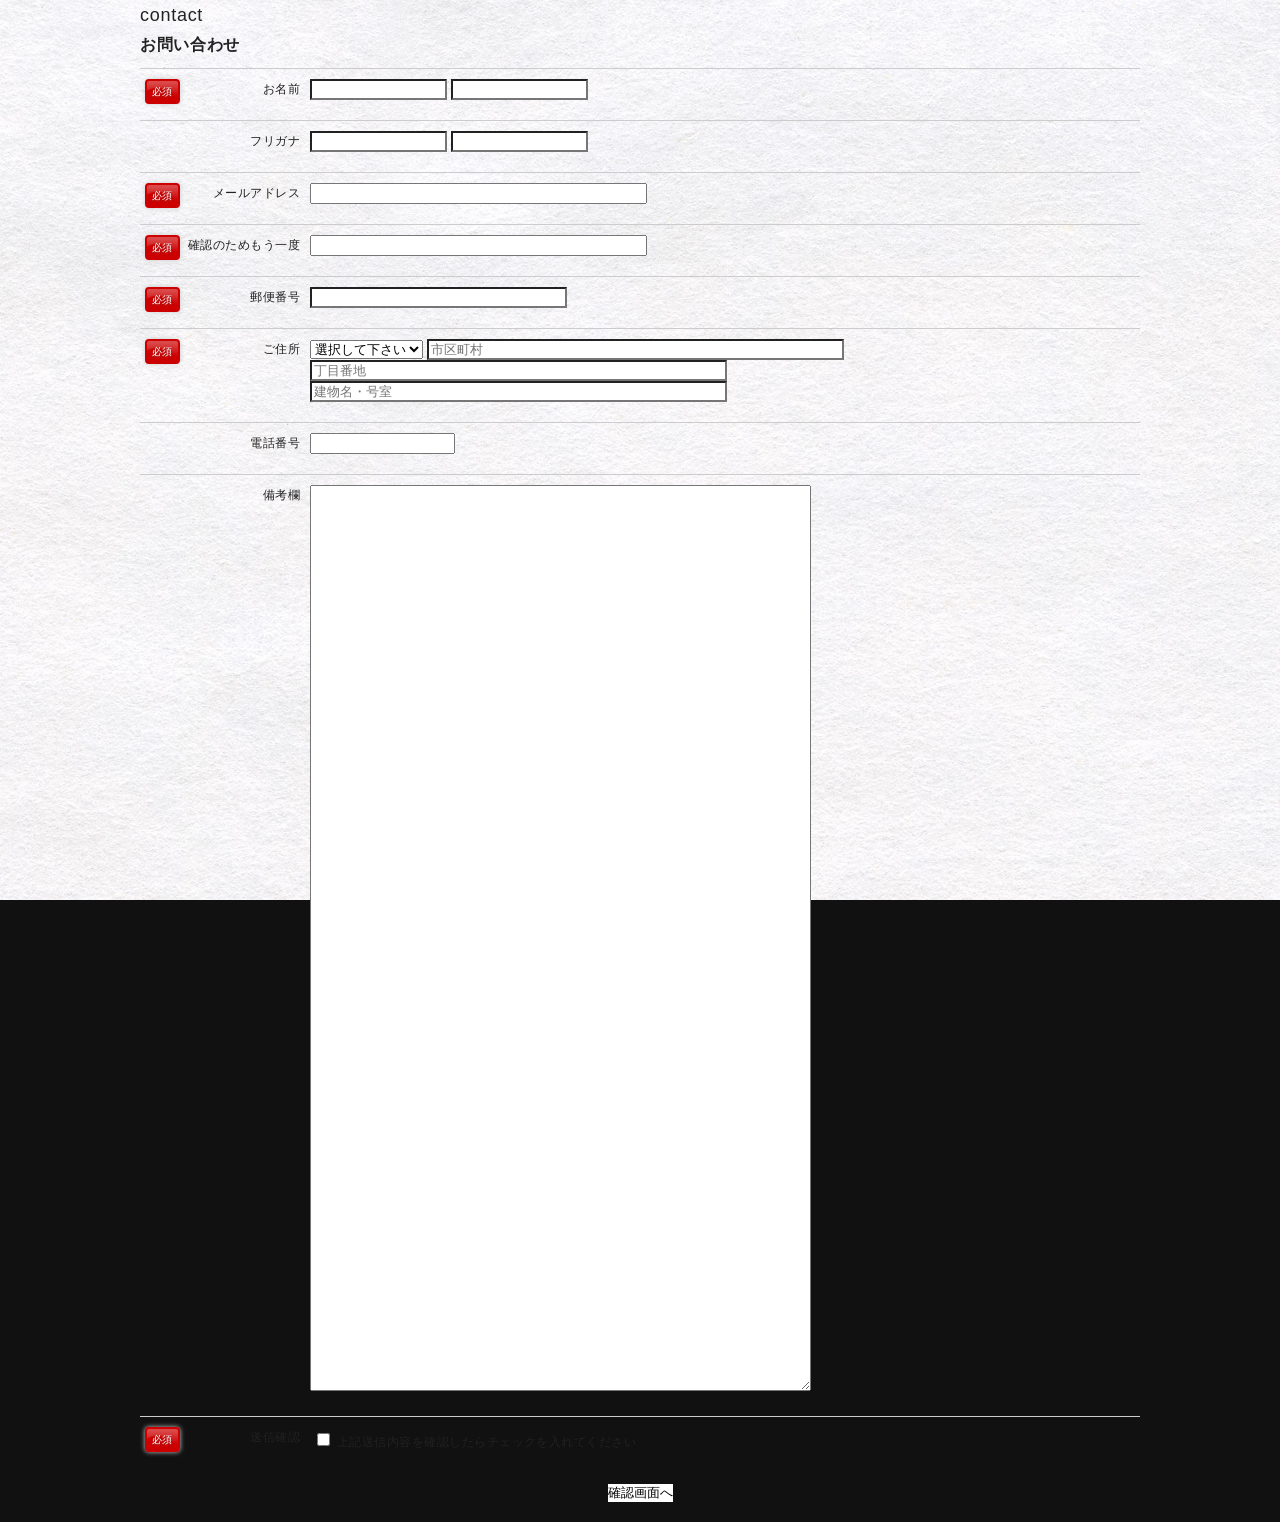
==== contact/example.html @ 11a33fbd "<update>メールフォームプロ追加" ====
<!DOCTYPE html>
<html xmlns="http://www.w3.org/1999/xhtml" xml:lang="ja" lang="ja">
<head>
<meta http-equiv="Content-Type" content="text/html; charset=utf-8">
<meta name="viewport" content="width=320,initial-scale=1.0,user-scalable=no">
<title>Mailform Pro</title>
<!--メールフォームプロ用CSS-->
<link rel="stylesheet" href="mfp.statics/mailformpro.css" type="text/css">
<link rel="stylesheet" href="../css/reset.css">
<link rel="stylesheet" href="../css/style.css">
<!--/メールフォームプロ用CSS-->
<!-- <link rel="stylesheet" href="mfp.statics/example.css" type="text/css"> -->
</head>
	<body>
		<div id="wrapper" class="contact">
            <div class="contact__bg">
                <div id="container" class="inner">
                    <!-- <script type="text/javascript" src="examples/example.js"></script> -->
        <!--メールフォームプロ-->
        <p class="contact__lead">contact</p>
        <h1 class="contact__ttl">お問い合わせ</h1>
        <form id="mailformpro" action="mailformpro/mailformpro.cgi" method="POST">
        <dl class="mailform">
            <input type="hidden" name="お名前" data-unjoin="姓+ +名+（+セイ+ +メイ+）" value="">
            <dt class="mfp contact__term"><span class="must">必須</span>お名前</dt>
            <dd class="mfp contact__desc">
                <div class="contact__block01">
                    <input class="contact__name" type="text" name="姓" data-kana="セイ" size="15" required="required">
                    <input class="contact__name" type="text" name="名" data-kana="メイ" size="15" required="required">
                </div>
            </dd>
            <dt class="mfp contact__desc">フリガナ</dt>
            <dd class="mfp contact__desc">
                <div class="contact__block01">
                    <input class="contact__name" type="text" name="セイ" size="15" data-charcheck="zenkaku">
                    <input class="contact__name" type="text" name="メイ" size="15" data-charcheck="kana">
                </div>
            </dd>

            <!-- <dt class="mfp contact__term">性別</dt>
            <dd class="mfp contact__desc">
                <div class="mfp_rows">
                    <div class="mfp_col5">
                        <label><input type="radio" name="性別" value="男性"> 男性</label>
                    </div>
                    <div class="mfp_col5">
                        <label><input type="radio" name="性別" value="女性"> 女性</label>
                    </div>
                </div>
            </dd> -->
            <dt class="mfp contact__term"><span class="must">必須</span>メールアドレス</dt>
            <dd class="mfp contact__desc">
                <input class="contact__full" type="email" data-type="email" name="email" size="40" required="required">
            </dd>

            <dt class="mfp contact__term"><span class="must">必須</span>確認のためもう一度</dt>
            <dd class="mfp contact__desc">
                <input class="contact__full" type="email" data-type="email" name="confirm_email" data-post-disable="1" size="40" required="required">
            </dd>

            <dt class="mfp contact__term"><span class="must">必須</span>郵便番号</dt>
            <dd class="mfp contact__desc">
                <input type="hidden" name="ご住所" data-unjoin="〒+郵便番号+\n+都道府県+市区町村+丁目番地" value="">
                <input class="contact__full" type="text" name="郵便番号" size="30" required="required" data-address="都道府県,市区町村,市区町村" autocomplete="off">
            </dd>
            <dt class="mfp contact__term"><span class="must">必須</span>ご住所</dt>
            <dd class="mfp contact__desc">
                        <select class="contact__full" name="都道府県" required="required">
                            <option class="contact__full" value="" selected="selected">選択して下さい</option>
                            <optgroup label="北海道・東北地方">
                                <option value="北海道">北海道</option>
                                <option value="青森県">青森県</option>
                                <option value="岩手県">岩手県</option>
                                <option value="秋田県">秋田県</option>
                                <option value="宮城県">宮城県</option>
                                <option value="山形県">山形県</option>
                                <option value="福島県">福島県</option>
                            </optgroup>
                            <optgroup label="関東地方">
                                <option value="栃木県">栃木県</option>
                                <option value="群馬県">群馬県</option>
                                <option value="茨城県">茨城県</option>
                                <option value="埼玉県">埼玉県</option>
                                <option value="東京都">東京都</option>
                                <option value="千葉県">千葉県</option>
                                <option value="神奈川県">神奈川県</option>
                            </optgroup>
                            <optgroup label="中部地方">
                                <option value="山梨県">山梨県</option>
                                <option value="長野県">長野県</option>
                                <option value="新潟県">新潟県</option>
                                <option value="富山県">富山県</option>
                                <option value="石川県">石川県</option>
                                <option value="福井県">福井県</option>
                                <option value="静岡県">静岡県</option>
                                <option value="岐阜県">岐阜県</option>
                                <option value="愛知県">愛知県</option>
                            </optgroup>
                            <optgroup label="近畿地方">
                                <option value="三重県">三重県</option>
                                <option value="滋賀県">滋賀県</option>
                                <option value="京都府">京都府</option>
                                <option value="大阪府">大阪府</option>
                                <option value="兵庫県">兵庫県</option>
                                <option value="奈良県">奈良県</option>
                                <option value="和歌山県">和歌山県</option>
                            </optgroup>
                            <optgroup label="四国地方">
                                <option value="徳島県">徳島県</option>
                                <option value="香川県">香川県</option>
                                <option value="愛媛県">愛媛県</option>
                                <option value="高知県">高知県</option>
                            </optgroup>
                            <optgroup label="中国地方">
                                <option value="鳥取県">鳥取県</option>
                                <option value="島根県">島根県</option>
                                <option value="岡山県">岡山県</option>
                                <option value="広島県">広島県</option>
                                <option value="山口県">山口県</option>
                            </optgroup>
                            <optgroup label="九州・沖縄地方">
                                <option value="福岡県">福岡県</option>
                                <option value="佐賀県">佐賀県</option>
                                <option value="長崎県">長崎県</option>
                                <option value="大分県">大分県</option>
                                <option value="熊本県">熊本県</option>
                                <option value="宮崎県">宮崎県</option>
                                <option value="鹿児島県">鹿児島県</option>
                                <option value="沖縄県">沖縄県</option>
                            </optgroup>
                        </select>
                    <input class="contact__full" type="text" name="市区町村" placeholder="市区町村" required="required" size="50">
                    <input class="contact__full" type="text" name="丁目番地" placeholder="丁目番地" required="required" size="50">
                    <input class="contact__full" type="text" name="建物名" placeholder="建物名・号室" size="50">
            </dd>
            <dt class="mfp contact__term">電話番号</dt>
            <dd class="mfp contact__desc">
                <input class="contact__full" type="tel" data-type="tel" name="電話番号" size="16" data-min="9">
            </dd>

            <dt class="mfp contact__term">備考欄</dt>
            <dd class="mfp contact__desc">
                <textarea class="contact__full" name="備考欄" rows="60" cols="60"></textarea>
            </dd>

            <dt class="mfp contact__term"><span class="must">必須</span>送信確認</dt>
            <dd class="mfp contact__desc">
                <label>
                    <input type="checkbox" required="required" data-exc="1" name="送信確認" value="送信チェック済み"> 上記送信内容を確認したらチェックを入れてください
                </label>
            </dd>
        </dl>
        <div class="mfp_buttons">
            <button type="submit">確認画面へ</button>
        </div>
    </form>
    <script type="text/javascript" id="mfpjs" src="mailformpro/mailformpro.cgi" charset="UTF-8"></script>
    <!--/メールフォームプロ-->
            </div>
            </div>
		</div>
	</body>
</html>
---- contact/mfp.statics/mailformpro.css ----
@charset "UTF-8";

body {
	overflow-x: hidden;
}
div#mfp_hidden {
	overflow: hidden;
	width: 1px;
	height: 1px;
	padding: 0px;
	margin: 0px;
}
div#mfp_hidden input {
	margin: 10px;
}
div.mfp_thanks {
	padding: 30px;
}
div.mfp_thanks p {
	line-height: 1.7em;
}
div.mfp_thanks ul.mfp_caution {
	margin: 0px;
	padding: 0px;
}
div.mfp_thanks ul.mfp_caution li {
	display: block;
	color: #C00;
	margin: 0px;
	padding: 5px 0px;
}
div#mfp_thanks {
	text-align: center;
	font-size: 18px;
	padding: 20px 0px;
}
div#mfp_thanks strong {
	color: #C00;
	font-size: 24px;
}
form#mailformpro {
	padding: 10px 0px;
}
form#mailformpro dl dt {
	float: left;
	width: 160px;
	clear: both;
	font-size: 12px;
	padding: 10px 0px;
	text-align: right;
	border-top: solid 1px #CCC;
	margin: 0px;
}
form#mailformpro dl dd {
	border-top: solid 1px #CCC;
	margin: 0px;
	padding: 10px 5px 20px 170px;
	font-size: 12px;
	line-height: 1.5em;
	text-align: left;
}
form#mailformpro dl dd ul,form#mailformpro dl dd ol {
	margin: 0px;
	padding: 0px;
}
form#mailformpro dl dd ul li,form#mailformpro dl dd ol li {
	margin: 0px;
	padding: 0px;
	list-style: none;
}
.must {
	display: block;
	background-color: #C00;
	border: solid 2px #C00;
	text-shadow: 0px 1px 2px #933;
	padding: 2px 5px;
	font-size: 10px;
	color: #FFF;
	float: left;
	margin: 0px 5px;
	border-radius: 4px;
	box-shadow: 0px 0px 5px #CCC;
	background-image: url(_images/mfp_header.png);
	background-size: 100% 100%;
}
.optionally {
	display: block;
	background-color: #06C;
	border: solid 2px #06C;
	text-shadow: 0px 1px 2px #933;
	padding: 2px 5px;
	font-size: 10px;
	color: #FFF;
	float: left;
	margin: 0px 5px;
	border-radius: 4px;
	box-shadow: 0px 0px 5px #CCC;
	background-image: url(_images/mfp_header.png);
	background-size: 100% 100%;
}
form#mailformpro label {
	border-radius: 3px;
	margin: 3px;
	display: inline-block;
	white-space: nowrap;
}
form#mailformpro label.mfp_checked {
	padding: 3px;
	border: solid 1px #CCC;
	background-color: #E8EEF9;
	box-shadow: 0px 1px 3px #CCC inset;
}
form#mailformpro label.mfp_not_checked {
	padding: 3px;
	border: solid 1px #EEE;
}
table#mfp_confirm_table {
	border-spacing: 0px;
	border-collapse: collapse;
	width: 100%;
}
table#mfp_confirm_table tr.mfp_colored {
	background-color: #F6F7F9;
}
table#mfp_confirm_table tr.mfp_achroma {
	background-color: #FFF;
}
table#mfp_confirm_table tr th,table#mfp_confirm_table tr td {
	text-align: left;
	font-size: 12px;
	border-top: solid 1px #CCC;
	padding: 5px 10px;
}
table#mfp_confirm_table tr th {
	white-space: nowrap;
	width: 200px;
}
table#mfp_confirm_table tr td {
	line-height: 1.5em;
	word-break: break-all;
}
div#mfp_phase_confirm {
	clear: both;
}
div#mfp_phase_confirm h4 {
	font-size: 36px;
	padding: 10px 0px 0px 0px;
	text-align: center;
}
div#mfp_phase_confirm div#mfp_phase_confirm_inner {
}
div#mfp_overlay {
	position: absolute;
	display: none;
	z-index: 10001;
}
div#mfp_overlay_inner {
	background-color: #FFF;
	padding: 15px;
	margin: 0px auto;
	border-radius: 5px;
	box-shadow: 0px 0px 10px #000;
	width: 640px;
	max-width: 90%;
}
div#mfp_overlay_background {
	background-color: #000;
	position: absolute;
	display: none;
	z-index: 10000;
}
div#mfp_loading_screen {
	z-index: 20000;
	opacity: 0.8;
	display: none;
	background-color: #000;
	position: absolute;
}
div#mfp_loading {
	z-index: 20001;
	position: absolute;
	display: none;
	width: 40px;
	height: 40px;
	background-image: url(_images/mfp_loading.gif);
}
.mfp_colored {
	background-color: #F6F7F9;
}
.mfp_achroma {
	background-color: #FFF;
}
div.mfp_err {
	clear: both;
	display: none;
	text-align: left;
	margin: 5px 0px 0px 0px;
	padding: 3px 0px 5px 17px;
	color: #F00;
	font-size: 12px;
	line-height: normal;
	background-image: url(_images/mfp_error.gif);
	background-repeat: no-repeat;
	background-position: 0px 1px;
}
.mfp_parent_error {
	border: solid 2px #F00;
}
.problem {
	background-color: #FCC;
}
div#mfp_error {
	background-color: #FEE;
	border: solid 1px #F00;
	padding: 10px;
	display: none;
}
div#mfp_error p {
	padding: 0px;
	margin: 0px;
	font-size: 14px;
	text-align: center;
}
div#mfp_error p strong {
	font-size: 18px;
	color: #F00;
}
div#mfp_warning {
	background-color: #FEE;
	border: solid 1px #F00;
	padding: 10px;
	display: none;
	border-radius: 5px;
}
div#mfp_warning p {
	padding: 0px;
	margin: 0px;
	font-size: 14px;
	text-align: center;
}
div#mfp_warning p strong {
	font-size: 18px;
	color: #F00;
}
div#mfp_price {
	color: #C00;
	font-size: 36px;
	padding: 10px;
	font-weight: bolder;
}
div#mfp_price span {
	color: #666;
	font-size: 12px;
	font-weight: normal;
}
button.mfp_next,button.mfp_prev {
	font-size: 18px;
	margin: 10px;
	padding: 5px 10px;
}
button.mfp_next {
	float: right;
}
button.mfp_prev {
	float: left;
}
ul#mfp_phase_stat {
	padding: 10px;
	text-align: center;
}
ul#mfp_phase_stat li {
	display: inline-block;
	padding: 8px 15px;
	border-radius: 5px;
	margin: 0px 5px;
	list-style: none;
	font-size: 14px;
}
ul#mfp_phase_stat li.mfp_phase_arrow {
	box-shadow: none;
	color: #999;
	padding: 8px 0px;
}
ul#mfp_phase_stat li.mfp_active_phase {
	box-shadow: 0px 1px 6px #000;
	background-image: url(_images/mfp_header.png);
	background-size: 100% 100%;
	background-color: #0068B7;
	border: solid 2px #0068B7;
	font-weight: bolder;
	color: #FFF;
	text-shadow: 0px 1px 3px #000;
}
ul#mfp_phase_stat li.mfp_inactive_phase {
	background-image: url(_images/mfp_header.png);
	background-size: 100% 100%;
	background-color: #EEE;
	border: solid 2px #EEE;
	color: #999;
	box-shadow: 0px 1px 6px #CCC;
}
div#mfp_shopping_cart {
	border: solid 1px #CCC;
	margin: 0px;
	padding: 0px;
}
div#mfp_shopping_cart p {
	margin: 0px;
	text-align: center;
	padding: 20px 10px;
	font-size: 12px;
	background-color: #FEE;
}
table.mfp_shoppingcart {
	border-spacing: 0px;
	border-collapse: collapse;
	width: 100%;
}
table.mfp_shoppingcart thead tr td {
	background-color: #EEE;
	border-bottom: solid 1px #CCC;
	text-align: center;
	font-size: 12px;
	padding: 5px;
}
table.mfp_shoppingcart tbody tr th,table.mfp_shoppingcart tbody tr td {
	font-size: 12px;
	padding: 5px;
	border-bottom: solid 1px #CCC;
}
table.mfp_shoppingcart tbody tr td select {
	display: block;
	margin: 0px auto;
	text-align: center;
}
table.mfp_shoppingcart tbody tr td select option {
	text-align: center;
}
table.mfp_shoppingcart tbody tr th span {
	display: block;
	font-weight: normal;
	font-size: 10px;
	color: #666;
	padding: 3px 0px;
}
table.mfp_shoppingcart tfoot tr td {
	padding: 5px;
	font-size: 16px;
	font-weight: bolder;
	color: #900;
}
td.msc_price {
	font-size: 12px;
	text-align: right;
}
div.mfp_buttons {
	clear: both;
	padding: 10px 0px;
	text-align: center;
}
div.mfp_buttons button#mfp_button_send {
}
div.mfp_buttons button#mfp_button_cancel {
}
.imagebutton {
	margin: 0px;
	padding: 0px;
	border: none;
	outline: none;
	background: none;
}
.mfp_element_all {
	max-width: 90%;
}
.mfp_element_text,
.mfp_element_number,
.mfp_element_select-one,
.mfp_element_email,
.mfp_element_tel,
.mfp_element_textarea,
.mfp_element_date,
.mfp_element_password {
	border: solid 1px #CCC;
	border-radius: 3px;
	box-shadow: 0px 0px 5px #CCC inset;
	padding: 3px 8px;
	margin: 2px;
	vertical-align: middle;
}
.mfp_element_checkbox,
.mfp_element_radio {
	vertical-align: middle;
	margin: 0px 2px;
}
.mfp_element_file {
	font-size: 12px;
	display: inline-block;
	padding: 10px 10px;
	vertical-align: middle;
	border: solid 1px #CCC;
	border-radius: 3px;
	box-shadow: 0px 0px 5px #CCC inset;
	background: #EEE;
}
.mfp_element_submit,.mfp_element_reset,.mfp_element_button,button.mfp_next,button.mfp_prev {
	border-radius: 5px;
	padding: 5px 10px;
	border: solid 1px #CCC;
	background: gradient(linear, center top, center bottom, from(#EEE), to(#CCC));
	background: -webkit-gradient(linear, center top, center bottom, from(#EEE), to(#CCC));
	background: -moz-linear-gradient(top, #EEE, #CCC);
	background: -ms-linear-gradient(top, #EEE 0%, #CCC 100%);
	text-shadow: 0px 2px 0px #FFF;
	font-size: 18px;
	cursor: pointer;
	outline: none;
}
.mfp_element_reset {
	color: #333;
}
.mfp_element_submit:hover,.mfp_element_reset:hover,.mfp_element_button:hover,button.mfp_next:hover,button.mfp_prev:hover {
	background: gradient(linear, center top, center bottom, from(#FFF), to(#CCC));
	background: -webkit-gradient(linear, center top, center bottom, from(#FFF), to(#CCC));
	background: -moz-linear-gradient(top, #FFF, #CCC);
	background: -ms-linear-gradient(top, #FFF 0%, #CCC 100%);
	box-shadow: 0px 2px 15px #CCC;
}
button.mfp_next,button.mfp_prev {
	font-size: 14px;
}
input#mfp_reserve_item,input#mfp_reserve_date {
	display: none;
}
div#mfp_reserve_wrapper {
	position: relative;
	overflow: hidden;
	border: solid 1px #CCC;
}
div#mfp_reserve_inner {
	position: relative;
	padding: 0px 0px 0px 100px;
	overflow: auto;
}
div#mfp_reserve_wrapper table {
	border-spacing: 0px;
	border-collapse: collapse;
}
div#mfp_reserve_wrapper table.mfp_reserve_table_label {
	position: absolute;
	top: 0px;
	left: 0px;
	width: 100px;
	background-color: #FEE;
	z-index: 100;
}
div#mfp_reserve_wrapper table.mfp_reserve_table_value {
	padding: 0px 0px 0px 0px;
}
div#mfp_reserve_wrapper table.mfp_reserve_table_value tr td.mfp_reserve_active,
div#mfp_reserve_wrapper table.mfp_reserve_table_value tr td.mfp_reserve_warning {
	cursor: pointer;
}
div#mfp_reserve_wrapper table.mfp_reserve_table_value tr td.mfp_reserve_active:hover,
div#mfp_reserve_wrapper table.mfp_reserve_table_value tr td.mfp_reserve_warning:hover {
	background-color: #E8EEF9;
}
div#mfp_reserve_wrapper table.mfp_reserve_table_value tr td.mfp_reserve_current {
	background-color: #0068B7;
	color: #FFF;
}
td.mfp_reserve_disabled {
	background-color: #CCC;
}
td.mfp_reserve_warning {
	background-color: #FFC;
}
div#mfp_reserve_wrapper table tr td,div#mfp_reserve_wrapper table tr th {
	border: solid 1px #CCC;
	padding: 0px 5px;
	font-size: 12px;
	text-align: center;
	font-family: Osaka,"ＭＳ Ｐゴシック","MS PGothic",Sans-Serif;
	font-weight: normal;
	height: 20px;
	text-align: left;
}
td.mfp_reserve_week_0 {
	color: #F00;
	background-color: #FEE;
}
td.mfp_reserve_week_6 {
	color: #00F;
	background-color: #EEF;
}
div.mfp_ok {
	border-radius: 5px;
	background-color: #090;
	border: solid 1px #090;
	display: inline-block;
	line-height: 1.5em;
	padding: 0px 5px;
	margin: 0px 2px;
	color: #FFF;
	font-size: 10px;
	background-image: url(_images/mfp_header.png);
	background-size: 100% 100%;
	display: none;
}
div.prefcodeWrapper {
	position: relative;
}
div.prefcodeResult {
	position: absolute;
	top: 0px;
	left: 0px;
	padding: 5px;
	border: solid 1px #CCC;
	background-color: #FFF;
	box-shadow: 0px 0px 5px #CCC;
	display: none;
}
div.prefcodeResult div {
	cursor: pointer;
}
div.prefcodeResult div:hover {
	background-color: #C9EBFB;
}
div.prefcodeResult div.prefcodeNext {
	background-color: #EEE;
	text-align: center;
}
div.prefLoading {
	padding: 60px 100px;
	background: url(_images/mfp_zip_loading.gif) no-repeat center center;
}
div.mfpSuggestWrapper {
	position: relative;
}
div.mfpSuggestResult {
	position: absolute;
	top: 0px;
	left: 0px;
	padding: 5px;
	border: solid 1px #CCC;
	background-color: #FFF;
	box-shadow: 0px 0px 5px #CCC;
	display: none;
}
div.mfpSuggestResult div {
	cursor: pointer;
}
div.mfpSuggestResult div:hover {
	background-color: #C9EBFB;
}
div.mfpSuggestResult div.mfpSuggestNext {
	background-color: #EEE;
	text-align: center;
}
div.prefLoading {
	padding: 60px 100px;
	background: url(_images/mfp_zip_loading.gif) no-repeat center center;
}
.hidefield {
	height: 0px;
	overflow: hidden;
}
.showfield {
	height: auto;
	overflow: visible;
}
div.mfp_attached_thumbnails {
	display: none;
	padding: 5px;
	margin: 5px auto;
	border: solid 1px #CCC;
	border-radius: 3px;
	box-shadow: 0px 0px 5px #CCC inset;
	background: #EEE;
}
div.mfp_attached_thumbnails ul {
	margin: 0px;
	padding: 0px;
}
form#mailformpro dl dd div.mfp_attached_thumbnails ul li {
	display: inline-block;
	vertical-align: top;
	padding: 0px;
	border: solid 4px #FFF;
	margin: 5px;
	box-shadow: 0px 2px 5px #999;
}
form#mailformpro dl dd div.mfp_attached_thumbnails ul li a {
	display: block;
	max-height: 100px;
	overflow: hidden;
}
div.mfp_attached_thumbnails ul li a img {
	display: block;
	max-width: 80px;
}
button.mfp_attached_reset {
	font-size: 14px;
}
div.mfp_attached_filelist {
}
div.mfp_draganddrop {
	margin: 5px auto;
	width: 100%;
	height: 200px;
	border: solid 2px #CCC;
	border-radius: 3px;
	background: url(_images/draganddrop.png) no-repeat center center #EEE;
	background-size: auto 80%;
}
div.mfp_dragover {
	border: solid 2px #0068B7;
	background-color: #FFF;
}
div.mfp_attached_filelist {
	margin: 5px auto;
	padding: 5px;
	width: 100%;
	border: solid 1px #CCC;
	border-radius: 3px;
}
form#mailformpro dl dd div.mfp_attached_filelist ul,
div.mfp_attached_filelist ul {
	padding: 5px;
}
form#mailformpro dl dd div.mfp_attached_filelist ul li,
div.mfp_attached_filelist ul li {
	padding: 5px 5px 5px 2em;
	background: url(_images/file.png) no-repeat 5px center;
	background-size: 1.3em 1.3em;
	display: inline-block;
	margin-right: 1em;
}
form#mailformpro dl dd div.mfp_attached_filelist ul li:last-child,
div.mfp_attached_filelist ul li:last-child {
	border: none;
}
div.mfp_guide {
	position: relative;
	width: 1px;
	height: 1px;
}
div.mfp_guide div {
	position: absolute;
	bottom: 0px;
	left: 0px;
	margin-top: -2em;
	white-space: nowrap;
	border-radius: 5px;
	padding: 5px 10px;
	line-height: 1em;
	font-size: 12px;
	color: #FFF;
	font-weight: bolder;
	background: #F00;
	display: none;
}
div#mfp_numticket_wrapper,
div#mfp_numticket_wrapper * {
	box-sizing: border-box;
	padding: 0;
	margin: 0;
}
div#mfp_numticket_wrapper {
	clear: both;
	padding: 15px;
}
div#mfp_numticket_wrapper section#numticket_message_wrapper {
	border: solid 3px #F00;
	border-radius: 5px;
	background: #FEE;
	padding: 15px;
	font-size: 16px;
	line-height: 1.7em;
	margin: 5px auto;
}
div#mfp_numticket_wrapper section#numticket_waitTime {
	border: solid 3px #CCC;
	border-radius: 5px;
	background: #FFF;
	padding: 15px;
	font-size: 16px;
	margin: 10px auto;
}
div#mfp_numticket_wrapper section#numticket_waitTime strong {
	font-size: 32px;
	display: block;
	text-align: center;
}
div#mfp_numticket_wrapper section#numticket_waitTime p.numticket_center {
	text-align: center;
}
div.mfp_traffic_status {
	max-width: 460px;
	margin: 10px auto;
	border: solid 1px #CCC;
	border-radius: 3px;
	padding: 15px;
}
div.mfp_traffic_status h3 {
	padding: 0;
	margin: 0;
	font-size: 16px;
	font-weight: normal;
	color: #999;
}
div.mfp_traffic_status table {
	text-align: center;
	width: 100%;
}
div#wrapper div.mfp_traffic_status table tr th,
div#wrapper div.mfp_traffic_status table tr td,
div.mfp_traffic_status table td,
div.mfp_traffic_status table th {
	border: none;
	padding: 0;
}
div#wrapper div.mfp_traffic_status table tr td,
div.mfp_traffic_status table td {
	padding: 0 2px;
}
div#wrapper div.mfp_traffic_status table tr th,
div.mfp_traffic_status table th {
	border-top: solid 1px #CCC;
	font-size: 10px;
	font-weight: normal;
	padding-top: 5px;
	color: #999;
}
div.mfp_traffic_status table td {
	height: 100px;
}
div.mfp_traffic_status table td span {
	display: block;
	background: #7BAAF7;
	border-radius: 3px 3px 0 0;
	border-top: solid 1px #66A1F7;
	border-right: solid 1px #66A1F7;
	border-left: solid 1px #66A1F7;
	min-width: 10px;
	max-width: 30px;
	margin: 0 auto;
	padding-bottom: 10px;
}
div.mfp_traffic_status table td span.mfp_traffic_status_current {
	background: #5D7AF2;
	border-top: solid 1px #546CD1;
	border-right: solid 1px #546CD1;
	border-left: solid 1px #546CD1;
}
.mfp_ok {
	background-color: rgba(0,255,0,0.2);
}
.mfp_ng {
	background-color: rgba(255,0,0,0.2);
}
div#mfp_OperationCheck {
}
div#mfp_OperationCheck div#mfp_OperationCheck_inner {
	display: none;
}
div#mfp_OperationCheck strong {
	background: #090;
	display: block;
	color: #222;
	text-align: center;
	border-radius: 3px;
}
div#mfp_OperationCheck * {
	padding: 0px;
	margin: 0px;
	font-size: 12px;
}
div#mfp_OperationCheck p {
	padding: 0px 5px;
	margin: 0px;
	font-size: 12px;
}
div#mfp_OperationCheck p a {
	color: #0C0;
	text-decoration: none;
}
div#mfp_OperationCheck p a:hover,
div#mfp_OperationCheck p button:hover {
	text-decoration: underline;
}
div#mfp_OperationCheck p button {
	border: none;
	background: none;
	color: #0C0;
	cursor: pointer;
}
div#mfp_OperationCheck div#mfp_OperationCheck_inner ul {
}
div#mfp_OperationCheck ul li,
div#mfp_OperationCheck ul li label,
div#mfp_OperationCheck ul li label input {
	line-height: 12px;
	font-size: 12px;
	list-style: none;
	vertical-align: middle;
}
div#mfp_OperationCheck ul li {
	padding: 5px 10px;
}
div#mfp_OperationCheck ul li label {
	text-decoration: underline;
}
button#mfp_recorder_record,
button#mfp_recorder_clear,
button#mfp_recorder_restore {
	border-radius: 5px;
	padding: 5px 10px 5px 2em;
	border: solid 1px #CCC;
	background: gradient(linear, center top, center bottom, from(#EEE), to(#CCC));
	background: -webkit-gradient(linear, center top, center bottom, from(#EEE), to(#CCC));
	background: -moz-linear-gradient(top, #EEE, #CCC);
	background: -ms-linear-gradient(top, #EEE 0%, #CCC 100%);
	text-shadow: 0px 2px 0px #FFF;
	font-size: 16px;
	cursor: pointer;
	outline: none;
	display: inline-block;
	margin: 5px auto;
}
button#mfp_recorder_record {
	background: url(_images/mfp_record_disabled.png) no-repeat 5px center #EEE;
	background-size: 24px 24px;
}
button#mfp_recorder_clear {
	background: url(_images/mfp_record_remove.png) no-repeat 5px center #EEE;
	background-size: 24px 24px;
}
button#mfp_recorder_restore {
	background: url(_images/mfp_record_restore.png) no-repeat 5px center #EEE;
	background-size: 24px 24px;
}
button.enabled#mfp_recorder_record,
button.enabled#mfp_recorder_clear,
button.enabled#mfp_recorder_restore {
	background: url(_images/mfp_record_enabled.png) no-repeat 5px center #EEE;
	background-size: 24px 24px;
}
div#mfp_recorder_wrap {
	border: solid 1px #CCC;
	padding: 10px;
	text-align: center;
	margin: 5px auto;
}
td.request_image {
	width: 100px;
}
td.request_image img {
	max-width: 100px;
}
button.mfp_submit_enable {
	background: none;
	background: #000090;
}
button.mfp_submit_disable {
	background: none;
	background: #FD8282;
}
span.mfp_tips {
	background-image: url(_images/mfp_header.png);
	background-size: 100% 100%;
	background-color: #FCC;
	display: block;
	border-radius: 5px;
	padding: 10px;
	margin: 2px;
	box-shadow: 0px 2px 10px #999;
}
span.mfp_tips strong {
	color: #800040;
}
span.mfp_tips span {
	display: block;
	padding: 10px;
	color: #008080;
}
span.mfp_tips em {
	font-style: normal;
	color: #090;
	font-weight: bold;
}
div.mfp_estimate_wrapper {
	border: solid 1px #CCC;
	padding: 10px;
	margin: 5px;
	border-radius: 5px;
}
div.mfp_estimate_wrapper div.mfp_estimate_wrap {
	position: relative;
	padding: 10px;
	border: solid 1px #CCC;
	border-radius: 5px;
	margin: 10px 0;
	transition-property: all;
	transition-duration: 0.5s;
	transition-timing-function: ease-in-out;
}
div.mfp_estimate_wrapper div.mfp_estimate_wrap div.mfp_estimate_label {
	position: absolute;
	top: -0.7em;
	left: 1em;
	display: inline-block;
	background: #FFF;
	font-size: 12px;
	padding: 0 0.5em;
	color: #666;
}
div.mfp_estimate_wrapper div.mfp_estimate_wrap select {
	font-size: 18px;
	margin: 5px 0;
	padding: 5px 10px;
	line-height: 1em;
	min-height: 2.5em;
}
div.mfp_estimate_wrapper div.mfp_estimate_wrap img {
	width: 100%;
	max-width: 240px;
	display: block;
	margin: 0 auto;
}
div.mfp_estimate_wrapper div.mfp_estimate_wrap strong {
	display: block;
	text-align: right;
	color: #900;
	font-size: 24px;
}
div.mfp_estimate_wrapper div.mfp_estimate_wrap strong em {
	display: inline-block;
	font-size: 30px;
}
div.mfp_estimate_wrapper button.mfp_estimate_button {
	margin: 10px 0 0 0;
	padding: 5px 10px;
	border-radius: 5px;
	border: solid 1px #CCC;
	background: gradient(linear, center top, center bottom, from(#EEE), to(#CCC));
	background: gradient(linear, center top, center bottom, from(#EEE), to(#CCC));
	background: -moz-linear-gradient(top, #EEE, #CCC);
	background: -ms-linear-gradient(top, #EEE 0%, #CCC 100%);
	text-shadow: 0px 2px 0px #FFF;
}
div.mfp_estimate_list table.mfp_estimate_list_table {
	width: 100%;
	margin: 10px 0;
}
div.mfp_estimate_list table.mfp_estimate_list_table thead tr th {
	text-align: center;
}
div#wrapper div.mfp_estimate_list table.mfp_estimate_list_table tr th,
div#wrapper div.mfp_estimate_list table.mfp_estimate_list_table tr td,
div.mfp_estimate_list table.mfp_estimate_list_table tr th,
div.mfp_estimate_list table.mfp_estimate_list_table tr td {
	border: none;
	border-bottom: solid 1px #333;
}
div#wrapper div.mfp_estimate_list table.mfp_estimate_list_table tfoot tr th,
div#wrapper div.mfp_estimate_list table.mfp_estimate_list_table tfoot tr td,
div.mfp_estimate_list table.mfp_estimate_list_table tfoot tr th,
div.mfp_estimate_list table.mfp_estimate_list_table tfoot tr td {
	border: none;
	text-align: right;
}
div#wrapper div.mfp_estimate_list table.mfp_estimate_list_table tbody tr th,
div#wrapper div.mfp_estimate_list table.mfp_estimate_list_table tbody tr td,
div.mfp_estimate_list table.mfp_estimate_list_table tbody tr th,
div.mfp_estimate_list table.mfp_estimate_list_table tbody tr td {
	padding: 0;
	margin: 0;
}
div#wrapper div.mfp_estimate_list table.mfp_estimate_list_table tbody tr th,
div.mfp_estimate_list table.mfp_estimate_list_table tbody tr th {
	padding: 0 10px;
}
div#wrapper div.mfp_estimate_list table.mfp_estimate_list_table tbody tr th span,
div.mfp_estimate_list table.mfp_estimate_list_table tbody tr th span {
	font-size: 10px;
	display: block;
	color: #666;
}
div#wrapper div.mfp_estimate_list table.mfp_estimate_list_table tbody tr td:nth-of-type(1),
div.mfp_estimate_list table.mfp_estimate_list_table tbody tr td:nth-of-type(1) {
	width: 80px;
}
div#wrapper div.mfp_estimate_list table.mfp_estimate_list_table tbody tr td:nth-of-type(2),
div.mfp_estimate_list table.mfp_estimate_list_table tbody tr td:nth-of-type(2) {
	text-align: right;
	padding: 0 10px;
	width: 120px;
}
div#wrapper div.mfp_estimate_list table.mfp_estimate_list_table tbody tr td:nth-of-type(3),
div.mfp_estimate_list table.mfp_estimate_list_table tbody tr td:nth-of-type(3) {
	width: 60px;
}
div.mfp_estimate_list table.mfp_estimate_list_table tbody td img {
	max-width: 80px;
}
div.mfp_estimate_list table.mfp_estimate_list_table tbody td button {
	border: none;
	background: none;
	font-size: 24px;
	cursor: pointer;
}
div.mfp_ticket_wrapper {
	border: solid 1px #CCC;
	margin: 5px;
	overflow: auto;
}
div.mfp_ticket_map {
	position: relative;
	background-position: left top;
	background-repeat: no-repeat;
}
div.mfp_ticket_map div {
	position: absolute;
	width: 20px;
	height: 20px;
	padding: 0;
	margin: 0;
}
div.mfp_ticket_map div label {
	position: relative;
}
div.mfp_ticket_map div label span {
	position: absolute;
	top: 0px;
	left: 20px;
	display: inline-block;
	font-size: 10px;
	white-space: nowrap;
	display: none;
	background-color: #FFF;
	border: solid 1px #CCC;
	padding: 3px 3px;
	line-height: 1em;
}
div.mfp_ticket_map div label:hover span {
	display: block;
	z-index: 10;
}
div.mfp_ticket_map div label input {
	margin: 0;
	padding: 0;
	border-radius: 0;
	background-color: #CCC;
}
@media screen and (max-width: 800px) {
	form#mailformpro dl dt {
		float: none;
		width: auto;
		font-size: 12px;
		padding: 5px;
		text-align: left;
	}
	form#mailformpro dl dd {
		clear: both;
		border-top: none;
		padding: 5px 15px;
		font-size: 12px;
		line-height: 1.5em;
	}
	div.mfp_buttons button {
		font-size: 14px;
	}
	div#mfp_phase_confirm h4 {
		font-size: 18px;
	}
	ul#mfp_phase_stat {
		padding: 0px;
		text-align: left;
	}
	ul#mfp_phase_stat li {
		text-align: center;
		padding: 5px 0px;
		border-radius: 3px;
		margin: 5px;
		list-style: none;
		font-size: 14px;
		width: 28%;
	}
	ul#mfp_phase_stat li.mfp_phase_arrow {
		bos-shadow: none;
		display: none;
	}
	ul#mfp_phase_stat li.mfp_active_phase {
	}
	ul#mfp_phase_stat li.mfp_inactive_phase {
	}
	table#mfp_confirm_table tr th {
		white-space: nowrap;
		width: 100px;
	}
	div#mfp_thanks {
		text-align: center;
		font-size: 18px;
		padding: 20px 0px;
	}
	div#mfp_thanks strong {
		color: #C00;
		font-size: 24px;
		display: block;
	}
}
---- css/style.css ----
@charset "UTF-8";
/*========= ローディング画面のためのCSS ===============*/
#splash { position: fixed; width: 100%; height: 100%; background: #111; z-index: 9999999; text-align: center; color: #fff; }

#splash-logo { position: absolute; top: 50%; left: 50%; -webkit-transform: translate(-50%, -50%); transform: translate(-50%, -50%); }

/*========= 画面遷移のためのCSS ===============*/
body { background: #111; }

body.appear { background: transparent; /*画面を開いた後の背景色を指定*/ }

/*画面遷移アニメーション*/
.splashbg1, .splashbg2 { display: none; width: 100vw; height: 100vh; background: url(../img/loading001.png) no-repeat 0% 90%; background-size: cover; }

/*bodyにappearクラスがついたら出現*/
body.appear .splashbg1, body.appear .splashbg2 { display: block; }

/*右に消えるエリア*/
body.appear .splashbg1 { -webkit-animation-name: PageAnime; animation-name: PageAnime; -webkit-animation-duration: 1.2s; animation-duration: 1.2s; -webkit-animation-timing-function: ease-in-out; animation-timing-function: ease-in-out; -webkit-animation-fill-mode: forwards; animation-fill-mode: forwards; content: ""; position: fixed; z-index: 999; width: 100%; height: 100vh; top: 0; left: 50%; -webkit-transform: scaleX(1); transform: scaleX(1); }

@-webkit-keyframes PageAnime { 0% { -webkit-transform-origin: left; transform-origin: left;
    -webkit-transform: scaleX(1);
            transform: scaleX(1); }
  50% { -webkit-transform-origin: right; transform-origin: right; }
  100% { -webkit-transform-origin: right; transform-origin: right;
    -webkit-transform: scaleX(0);
            transform: scaleX(0); } }

@keyframes PageAnime { 0% { -webkit-transform-origin: left; transform-origin: left;
    -webkit-transform: scaleX(1);
            transform: scaleX(1); }
  50% { -webkit-transform-origin: right; transform-origin: right; }
  100% { -webkit-transform-origin: right; transform-origin: right;
    -webkit-transform: scaleX(0);
            transform: scaleX(0); } }

/*左に消えるエリア*/
body.appear .splashbg2 { -webkit-animation-name: PageAnime2; animation-name: PageAnime2; -webkit-animation-duration: 1.2s; animation-duration: 1.2s; -webkit-animation-timing-function: ease-in-out; animation-timing-function: ease-in-out; -webkit-animation-fill-mode: forwards; animation-fill-mode: forwards; content: ""; position: fixed; z-index: 999; width: 100%; height: 100vh; top: 0; right: 50%; -webkit-transform: scaleX(1); transform: scaleX(1); }

@-webkit-keyframes PageAnime2 { 0% { -webkit-transform-origin: right; transform-origin: right;
    -webkit-transform: scaleX(1);
            transform: scaleX(1); }
  50% { -webkit-transform-origin: left; transform-origin: left; }
  100% { -webkit-transform-origin: left; transform-origin: left;
    -webkit-transform: scaleX(0);
            transform: scaleX(0); } }

@keyframes PageAnime2 { 0% { -webkit-transform-origin: right; transform-origin: right;
    -webkit-transform: scaleX(1);
            transform: scaleX(1); }
  50% { -webkit-transform-origin: left; transform-origin: left; }
  100% { -webkit-transform-origin: left; transform-origin: left;
    -webkit-transform: scaleX(0);
            transform: scaleX(0); } }

/*画面遷移の後現れるコンテンツ設定*/
/*bodyにappearクラスがついたら出現*/
body.appear #wrapper { -webkit-animation-name: PageAnimeAppear; animation-name: PageAnimeAppear; -webkit-animation-duration: 1s; animation-duration: 1s; -webkit-animation-delay: 0.2s; animation-delay: 0.2s; -webkit-animation-fill-mode: forwards; animation-fill-mode: forwards; opacity: 0; }

@-webkit-keyframes PageAnimeAppear { 0% { opacity: 0; }
  100% { opacity: 1; } }

@keyframes PageAnimeAppear { 0% { opacity: 0; }
  100% { opacity: 1; } }

/*---------------フェードインアニメ---------------*/
.left-to-right { opacity: 0; -webkit-transform: translateX(-80px); transform: translateX(-80px); -webkit-transition: all 1s; transition: all 1s; }

.left-to-right.scrollin { opacity: 1; -webkit-transform: translate(0); transform: translate(0); }

.right-to-left { opacity: 0; -webkit-transform: translateX(80px); transform: translateX(80px); -webkit-transition: all 1s; transition: all 1s; }

.right-to-left.scrollin { opacity: 1; -webkit-transform: translate(0); transform: translate(0); }

.down-to-top { opacity: 0; -webkit-transform: translateY(80px); transform: translateY(80px); -webkit-transition: all 1s; transition: all 1s; }

.down-to-top.scrollin { opacity: 1; -webkit-transform: translateY(0); transform: translateY(0); }

@media screen and (min-width: 769px) { .header { position: fixed; top: 0; left: 0; height: 100%; width: 100px; z-index: 200; }
  .header__bg { height: 100%; padding: 40px 10px; background-color: snow; background-image: radial-gradient(circle at 100% 150%, snow 24%, #fff 24%, #fff 28%, snow 28%, snow 36%, #fff 36%, #fff 40%, transparent 40%, transparent), radial-gradient(circle at 0 150%, snow 24%, #fff 24%, #fff 28%, snow 28%, snow 36%, #fff 36%, #fff 40%, transparent 40%, transparent), radial-gradient(circle at 50% 100%, #fff 10%, snow 10%, snow 23%, #fff 23%, #fff 30%, snow 30%, snow 43%, #fff 43%, #fff 50%, snow 50%, snow 63%, #fff 63%, #fff 71%, transparent 71%, transparent), radial-gradient(circle at 100% 50%, #fff 5%, snow 5%, snow 15%, #fff 15%, #fff 20%, snow 20%, snow 29%, #fff 29%, #fff 34%, snow 34%, snow 44%, #fff 44%, #fff 49%, transparent 49%, transparent), radial-gradient(circle at 0 50%, #fff 5%, snow 5%, snow 15%, #fff 15%, #fff 20%, snow 20%, snow 29%, #fff 29%, #fff 34%, snow 34%, snow 44%, #fff 44%, #fff 49%, transparent 49%, transparent); background-size: 50px 25px; }
  .header__logo { display: -webkit-box; display: -ms-flexbox; display: flex; -webkit-box-align: center; -ms-flex-align: center; align-items: center; width: 50px; margin: 0 auto; -webkit-writing-mode: vertical-rl; -ms-writing-mode: tb-rl; writing-mode: vertical-rl; text-orientation: upright; font-size: 25px; font-weight: 600; letter-spacing: .2em; }
  .header__menu { position: relative; margin: 80px auto 0; width: 35px; height: 32px; -webkit-transition: all .3s; transition: all .3s; -webkit-transform: translateY(-50%); transform: translateY(-50%); z-index: 100; cursor: pointer; }
  .header__menu span { position: absolute; display: inline-block; -webkit-transition: all .3s; transition: all .3s; left: 0; width: 100%; height: 2px; border-radius: 2px; background: #222; }
  .header__menu span:nth-of-type(1) { top: 0; }
  .header__menu span:nth-of-type(2) { top: 15px; }
  .header__menu span:nth-of-type(3) { bottom: 0; }
  .header__menu.active span:nth-of-type(1) { -webkit-transform: translateY(15px) rotate(-315deg); transform: translateY(15px) rotate(-315deg); background: #333; }
  .header__menu.active span:nth-of-type(2) { opacity: 0; }
  .header__menu.active span:nth-of-type(3) { -webkit-transform: translateY(-15px) rotate(315deg); transform: translateY(-15px) rotate(315deg); background: #333; }
  .header__btn { position: relative; -webkit-writing-mode: vertical-rl; -ms-writing-mode: tb-rl; writing-mode: vertical-rl; width: 50px; margin: 60px auto 0; font-size: 20px; letter-spacing: .2em; background: #fff; }
  .header__btn::before { position: absolute; top: 30px; left: 50%; width: 90px; height: 70px; background: url(../img/header_icon.png) no-repeat 50% 0; background-size: contain; -webkit-transform: translate(-50%, -100%); transform: translate(-50%, -100%); z-index: 300; content: ""; }
  .header__btn a { position: relative; display: -webkit-box; display: -ms-flexbox; display: flex; -webkit-box-pack: center; -ms-flex-pack: center; justify-content: center; -webkit-box-align: center; -ms-flex-align: center; align-items: center; width: 100%; padding: 20px 0; border: 2px solid #222; font-weight: 600; text-align: center; color: #587B34; overflow: hidden; z-index: 1; }
  .header__btn a:before { position: absolute; top: 0; left: 0; width: 100%; height: 100%; background: #587B34; -webkit-transform: translateY(-100%); transform: translateY(-100%); content: ""; -webkit-transition: 0.3s ease-in-out; transition: 0.3s ease-in-out; z-index: -1; }
  .header__btn a:hover { border: 2px solid #587B34; color: #fff; }
  .header__btn a:hover::before { -webkit-transform: translateY(0%); transform: translateY(0%); }
  .mask { display: none; position: fixed; top: 0; left: 0; width: 100%; height: 100%; background: rgba(0, 0, 0, 0.8); z-index: 100; } }

@media screen and (max-width: 768px) { .header { position: fixed; top: 0; left: 0; width: 100%; z-index: 200; }
  .header__bg { display: -webkit-box; display: -ms-flexbox; display: flex; -webkit-box-align: center; -ms-flex-align: center; align-items: center; -webkit-box-pack: justify; -ms-flex-pack: justify; justify-content: space-between; padding: .2rem .3rem; background-color: snow; background-image: radial-gradient(circle at 100% 150%, snow 24%, #fff 24%, #fff 28%, snow 28%, snow 36%, #fff 36%, #fff 40%, transparent 40%, transparent), radial-gradient(circle at 0 150%, snow 24%, #fff 24%, #fff 28%, snow 28%, snow 36%, #fff 36%, #fff 40%, transparent 40%, transparent), radial-gradient(circle at 50% 100%, #fff 10%, snow 10%, snow 23%, #fff 23%, #fff 30%, snow 30%, snow 43%, #fff 43%, #fff 50%, snow 50%, snow 63%, #fff 63%, #fff 71%, transparent 71%, transparent), radial-gradient(circle at 100% 50%, #fff 5%, snow 5%, snow 15%, #fff 15%, #fff 20%, snow 20%, snow 29%, #fff 29%, #fff 34%, snow 34%, snow 44%, #fff 44%, #fff 49%, transparent 49%, transparent), radial-gradient(circle at 0 50%, #fff 5%, snow 5%, snow 15%, #fff 15%, #fff 20%, snow 20%, snow 29%, #fff 29%, #fff 34%, snow 34%, snow 44%, #fff 44%, #fff 49%, transparent 49%, transparent); background-size: 50px 25px; }
  .header__logo { font-size: .3rem; font-weight: 600; letter-spacing: .2em; }
  .header__menu { position: relative; -webkit-transition: all .3s; transition: all .3s; z-index: 100; width: .35rem; height: .32rem; }
  .header__menu span { position: absolute; display: inline-block; -webkit-transition: all .3s; transition: all .3s; left: 0; width: 100%; height: 2px; border-radius: 2px; background: #222; }
  .header__menu span:nth-of-type(1) { top: 0; }
  .header__menu span:nth-of-type(2) { top: .15rem; }
  .header__menu span:nth-of-type(3) { bottom: 0; }
  .header__menu.active span:nth-of-type(1) { -webkit-transform: translateY(15px) rotate(-315deg); transform: translateY(15px) rotate(-315deg); background: #333; }
  .header__menu.active span:nth-of-type(2) { opacity: 0; }
  .header__menu.active span:nth-of-type(3) { -webkit-transform: translateY(-15px) rotate(315deg); transform: translateY(-15px) rotate(315deg); background: #333; }
  .header__block { display: -webkit-box; display: -ms-flexbox; display: flex; -webkit-box-pack: justify; -ms-flex-pack: justify; justify-content: space-between; -webkit-box-align: center; -ms-flex-align: center; align-items: center; }
  .header__btn { position: relative; background: #fff; width: 2.8rem; }
  .header__btn a { position: relative; display: -webkit-box; display: -ms-flexbox; display: flex; -webkit-box-pack: center; -ms-flex-pack: center; justify-content: center; -webkit-box-align: center; -ms-flex-align: center; align-items: center; width: 100%; padding: .2rem 0; border: 2px solid #222; font-weight: 600; text-align: center; color: #587B34; overflow: hidden; z-index: 1; }
  .header__btn a:before { position: absolute; top: 0; left: 0; width: 100%; height: 100%; background: #587B34; -webkit-transform: translateY(-100%); transform: translateY(-100%); content: ""; -webkit-transition: 0.3s ease-in-out; transition: 0.3s ease-in-out; z-index: -1; }
  .header__btn a:hover { border: 2px solid #587B34; color: #fff; }
  .header__btn a:hover::before { -webkit-transform: translateY(0%); transform: translateY(0%); }
  .mask { display: none; position: fixed; top: 0; left: 0; width: 100%; height: 100%; background: rgba(0, 0, 0, 0.8); z-index: 100; } }

@media screen and (min-width: 769px) { #wrapper { background: url(../img/main_bg03.jpg) no-repeat center/cover; background-attachment: fixed; }
  .fv__bg { position: relative; padding: 140px 0 190px; background: url(../img/fv_bg001@2x.png) no-repeat 50% 0/cover; }
  .fv__bg:before { position: absolute; bottom: -30px; left: 0; width: 100vw; height: 85px; background: url(../img/fv_icon01@2x.png) repeat-x center; content: ""; }
  .fv__pic { width: 400px; margin: 0 auto; }
  .fv__item { font-size: 18px; font-weight: 500; line-height: 1.8; text-align: center; letter-spacing: .04em; }
  .fv__item:nth-of-type(1) { position: absolute; top: 200px; right: 0; display: -webkit-box; display: -ms-flexbox; display: flex; -webkit-box-pack: center; -ms-flex-pack: center; justify-content: center; -webkit-box-align: center; -ms-flex-align: center; align-items: center; width: 354px; height: 200px; background: url(../img/fv_bg01.png) no-repeat center/contain; }
  .fv__item:nth-of-type(2) { position: absolute; top: -30px; left: -20px; display: -webkit-box; display: -ms-flexbox; display: flex; -webkit-box-pack: center; -ms-flex-pack: center; justify-content: center; -webkit-box-align: center; -ms-flex-align: center; align-items: center; width: 354px; height: 200px; background: url(../img/fv_bg01.png) no-repeat center/contain; }
  .fv__item02:nth-of-type(1) { position: absolute; top: -50px; right: -150px; display: -webkit-box; display: -ms-flexbox; display: flex; -webkit-box-pack: center; -ms-flex-pack: center; justify-content: center; -webkit-box-align: center; -ms-flex-align: center; align-items: center; width: 400px; height: 140px; }
  .fv__item02:nth-of-type(2) { position: absolute; top: 30px; left: -80px; display: -webkit-box; display: -ms-flexbox; display: flex; -webkit-box-pack: center; -ms-flex-pack: center; justify-content: center; -webkit-box-align: center; -ms-flex-align: center; align-items: center; width: 310px; height: 130px; } }

@media screen and (max-width: 768px) { #wrapper { background: url(../img/main_bg03.jpg) no-repeat center/cover; background-attachment: fixed; }
  .fv__bg { position: relative; padding: 4rem 0 4.2rem; background: url(../img/fv_bg001@2x.png) no-repeat 50% 0/cover; }
  .fv__bg:before { position: absolute; bottom: -.3rem; left: 0; width: 100vw; height: .85rem; background: url(../img/fv_icon01@2x.png) repeat-x center; background-size: contain; content: ""; }
  .fv__pic { width: 5rem; margin: 0 auto; }
  .fv__item { font-weight: 500; line-height: 1.8; text-align: center; letter-spacing: .04em; font-size: .3rem; }
  .fv__item:nth-of-type(1) { position: absolute; top: 4.2rem; right: -.2rem; display: -webkit-box; display: -ms-flexbox; display: flex; -webkit-box-pack: center; -ms-flex-pack: center; justify-content: center; -webkit-box-align: center; -ms-flex-align: center; align-items: center; width: 5rem; height: 3rem; background: url(../img/fv_bg01.png) no-repeat center/contain; }
  .fv__item:nth-of-type(2) { position: absolute; top: -3.2rem; left: 0; display: -webkit-box; display: -ms-flexbox; display: flex; -webkit-box-pack: center; -ms-flex-pack: center; justify-content: center; -webkit-box-align: center; -ms-flex-align: center; align-items: center; width: 5rem; height: 3rem; background: url(../img/fv_bg01.png) no-repeat center/contain; }
  .fv__item02:nth-of-type(1) { position: absolute; top: -.5rem; right: -1.5rem; display: -webkit-box; display: -ms-flexbox; display: flex; -webkit-box-pack: center; -ms-flex-pack: center; justify-content: center; -webkit-box-align: center; -ms-flex-align: center; align-items: center; width: 4rem; height: 1.4rem; }
  .fv__item02:nth-of-type(2) { position: absolute; top: .3rem; left: -.8rem; display: -webkit-box; display: -ms-flexbox; display: flex; -webkit-box-pack: center; -ms-flex-pack: center; justify-content: center; -webkit-box-align: center; -ms-flex-align: center; align-items: center; width: 3.1rem; height: 1.3rem; } }

@media screen and (min-width: 769px) { .service__bg { margin: 35px 0 0; padding: 70px 0; }
  .service__lead { color: #B3655D; font-size: 25px; font-weight: 500; letter-spacing: .04em; text-indent: .2em; }
  .service__ttl { font-size: 30px; font-weight: 600; letter-spacing: .04em; }
  .service__txt01 { margin: 40px 0 0; }
  .service__tab-list { display: -webkit-box; display: -ms-flexbox; display: flex; -webkit-box-pack: justify; -ms-flex-pack: justify; justify-content: space-between; -webkit-box-align: center; -ms-flex-align: center; align-items: center; width: 650px; margin: 80px auto 0; }
  .service__tab-item { position: relative; padding: 0 0 50px; cursor: pointer; }
  .service__tab-item::before { position: absolute; bottom: 0; left: 50%; width: 22px; height: 22px; border: 1px solid #222; background: #fff; -webkit-transform: translate(-50%, 0); transform: translate(-50%, 0); border-radius: 50%; content: ""; }
  .service__tab-item.active::before { position: absolute; border: 1px solid #8AB45F; background: #8AB45F; -webkit-transform: translate(-50%, 0) scale(1.1); transform: translate(-50%, 0) scale(1.1); }
  .service__tab-item.active .service__tab-txt { -webkit-transition: .3s; transition: .3s; color: #587B34; }
  .service__tab-txt { color: #222; font-size: 22px; font-weight: 600; line-height: 1.6; text-align: center; letter-spacing: .04em; }
  .service__list { margin: -11px 0 0; border-top: 2px solid #B3655D; border-bottom: 2px solid #B3655D; background-color: #FDF5F5; background-image: radial-gradient(circle at 100% 150%, #FDF5F5 24%, #fff 24%, #fff 28%, #FDF5F5 28%, #FDF5F5 36%, #fff 36%, #fff 40%, transparent 40%, transparent), radial-gradient(circle at 0 150%, #FDF5F5 24%, #fff 24%, #fff 28%, #FDF5F5 28%, #FDF5F5 36%, #fff 36%, #fff 40%, transparent 40%, transparent), radial-gradient(circle at 50% 100%, #fff 10%, #FDF5F5 10%, #FDF5F5 23%, #fff 23%, #fff 30%, #FDF5F5 30%, #FDF5F5 43%, #fff 43%, #fff 50%, #FDF5F5 50%, #FDF5F5 63%, #fff 63%, #fff 71%, transparent 71%, transparent), radial-gradient(circle at 100% 50%, #fff 5%, #FDF5F5 5%, #FDF5F5 15%, #fff 15%, #fff 20%, #FDF5F5 20%, #FDF5F5 29%, #fff 29%, #fff 34%, #FDF5F5 34%, #FDF5F5 44%, #fff 44%, #fff 49%, transparent 49%, transparent), radial-gradient(circle at 0 50%, #fff 5%, #FDF5F5 5%, #FDF5F5 15%, #fff 15%, #fff 20%, #FDF5F5 20%, #FDF5F5 29%, #fff 29%, #fff 34%, #FDF5F5 34%, #FDF5F5 44%, #fff 44%, #fff 49%, transparent 49%, transparent); background-size: 50px 25px; }
  .service__item { display: none; padding: 80px 0; }
  .service__item:nth-of-type(2) .service__item-inner { -webkit-box-orient: horizontal; -webkit-box-direction: reverse; -ms-flex-direction: row-reverse; flex-direction: row-reverse; }
  .service__item.active { display: block; }
  .service__item-inner { display: -webkit-box; display: -ms-flexbox; display: flex; -webkit-box-pack: justify; -ms-flex-pack: justify; justify-content: space-between; -webkit-box-align: center; -ms-flex-align: center; align-items: center; width: 1000px; margin: 0 auto; }
  .service__block01 { display: -webkit-box; display: -ms-flexbox; display: flex; -webkit-box-pack: center; -ms-flex-pack: center; justify-content: center; -webkit-box-align: center; -ms-flex-align: center; align-items: center; width: 240px; height: 240px; -webkit-box-shadow: #E0A7A7 0 0 10px; box-shadow: #E0A7A7 0 0 10px; background-color: #fff; border-radius: 50%; }
  .service__pic { width: 170px; }
  .service__block02 { width: 700px; }
  .service__define { text-shadow: #fff 0 0 5px; color: #B3655D; font-size: 30px; font-weight: 600; text-align: center; }
  .service__list02 { margin: 30px 0 0; }
  .service__item02 { font-size: 22px; }
  .service__txt02 { margin: 30px 0 0; } }

@media screen and (min-width: 769px) { .case__bg { padding: 0 0 100px; }
  .case__lead { color: #B3655D; font-size: 25px; font-weight: 500; text-align: center; }
  .case__ttl { font-size: 30px; font-weight: 600; text-align: center; }
  .case__ttl .large { font-size: 40px; letter-spacing: .07em; }
  .case__block { position: relative; margin: 255px auto 0; }
  .case__pic { position: relative; width: 250px; margin: 0 auto; }
  .case__pic::before { position: absolute; bottom: -30px; left: 50%; -webkit-transform: translate(-50%, 100%); transform: translate(-50%, 100%); width: 55px; height: 133px; background: url(../img/case_icon01.png) no-repeat 50% 0; background-size: contain; content: ""; }
  .case__item { position: absolute; }
  .case__item:nth-of-type(1) { top: -160px; left: 180px; background: url(../img/case_bg01.png) no-repeat center/contain; width: 291px; height: 167px; }
  .case__item:nth-of-type(3) { top: 20px; left: 40px; background: url(../img/case_bg01.png) no-repeat center/contain; width: 348px; height: 197px; }
  .case__item:nth-of-type(2) { top: -205px; right: 120px; background: url(../img/case_bg02.png) no-repeat center/contain; width: 348px; height: 197px; }
  .case__item:nth-of-type(4) { top: 20px; right: 50px; background: url(../img/case_bg02.png) no-repeat center/contain; width: 310px; height: 180px; }
  .case__txt { position: absolute; top: 50%; left: 50%; -webkit-transform: translate(-50%, -50%); transform: translate(-50%, -50%); width: 100%; font-size: 20px; font-weight: 500; text-align: center; } }

@media screen and (min-width: 769px) { .solution__bg { padding: 100px 0 0; }
  .solution__ttl { position: relative; font-size: 30px; font-weight: 500; text-align: center; }
  .solution__ttl .deco { color: #587B34; font-size: 45px; letter-spacing: .07em; }
  .solution__ttl::before { position: absolute; top: -135px; right: 10px; width: 233px; height: 217px; background: url(../img/solution_img01.png) no-repeat 50% 0; background-size: cover; content: ""; }
  .solution__txt { margin: 20px 0 0; text-align: center; }
  .solution__btn { width: 300px; margin: 40px auto 0; }
  .solution__btn a { position: relative; padding: 15px 0; border: 3px solid #111; color: #587B34; display: block; font-size: 25px; font-weight: 600; text-align: center; overflow: hidden; z-index: 1; letter-spacing: .07em; background-color: #fff; }
  .solution__btn a::before { position: absolute; top: 0; left: 0; width: 100%; height: 100%; background: #587B34; -webkit-transform: translateY(-100%); transform: translateY(-100%); content: ""; -webkit-transition: 0.3s ease-in-out; transition: 0.3s ease-in-out; z-index: -1; }
  .solution__btn a:hover { color: #fff; border: 3px solid #587B34; }
  .solution__btn a:hover::before { -webkit-transform: translateX(0%); transform: translateX(0%); } }

@media screen and (min-width: 769px) { .works__bg { padding: 100px 0 0; }
  .works__ttl { position: relative; display: -webkit-box; display: -ms-flexbox; display: flex; -webkit-box-pack: center; -ms-flex-pack: center; justify-content: center; -webkit-box-align: center; -ms-flex-align: center; align-items: center; -webkit-box-orient: vertical; -webkit-box-direction: normal; -ms-flex-direction: column; flex-direction: column; width: 290px; height: 162px; margin: 0 auto; font-size: 35px; font-weight: 600; background: url(../img/fv_bg01.png) no-repeat center/contain; z-index: 100; }
  .works__ttl .deco { color: #B3655D; font-size: 25px; line-height: 1; }
  .works__block { margin: -85px 0 0; background: url(../img/works_bg01.png) no-repeat center/contain; }
  .works__slide { padding: 120px 0 80px; }
  .works__list { display: -webkit-box; display: -ms-flexbox; display: flex; -webkit-box-pack: justify; -ms-flex-pack: justify; justify-content: space-between; -webkit-box-align: end; -ms-flex-align: end; align-items: flex-end; width: 750px; margin: 0 auto; }
  .works__txt01 { margin: 20px auto 0 125px; }
  .works__link { color: #61A1EB; font-size: 18px; border-bottom: 1px solid; display: inline-block; margin: 10px auto 0 125px; }
  .works__btn01 { top: 55%; left: -70px; width: 133px; height: 55px; background: url(../img/works_icon01.png) no-repeat center/contain; }
  .works__btn01:hover { -webkit-transition: .3s; transition: .3s; -webkit-transform: scale(1.2); transform: scale(1.2); }
  .works__btn02 { top: 55%; right: -70px; width: 133px; height: 55px; background: url(../img/works_icon01.png) no-repeat center/contain; -webkit-transform: rotate(180deg); transform: rotate(180deg); }
  .works__btn02:hover { -webkit-transition: .3s; transition: .3s; -webkit-transform: rotate(180deg) scale(1.2); transform: rotate(180deg) scale(1.2); }
  .works .swiper-button-prev:after, .works .swiper-button-next:after { content: none; }
  .works__note { margin: -10px 0 0; font-size: 17px; letter-spacing: .02em; } }

@media screen and (min-width: 769px) { .price__bg { padding: 100px 0 100px; }
  .price__lead { color: #B3655D; font-size: 25px; font-weight: 500; letter-spacing: .04em; text-align: right; }
  .price__ttl { font-size: 30px; font-weight: 600; letter-spacing: .04em; text-align: right; }
  .price__txt01 { margin: 40px 0 0; text-align: right; }
  .price__wrap { position: relative; width: 600px; height: 365px; margin: 70px auto 0; padding: 60px 0; background: url(../img/price_bg01.png) no-repeat center/cover; }
  .price__wrap::before { position: absolute; bottom: -10px; right: 25px; width: 168px; height: 214px; background: url(../img/price_img01.png) no-repeat 50% 0; background-size: contain; -webkit-transform: translate(100%, 0); transform: translate(100%, 0); content: ""; }
  .price__block { width: 520px; margin: 0 auto; display: -webkit-box; display: -ms-flexbox; display: flex; -webkit-box-pack: center; -ms-flex-pack: center; justify-content: center; -webkit-box-align: center; -ms-flex-align: center; align-items: center; padding: 12px; }
  .price__block + .price__block { border-top: 2px solid #222; }
  .price__term { width: 350px; color: #587B34; font-size: 20px; margin: 0 50px 0 0; }
  .price__desc { font-size: 20px; width: 100px; }
  .price__txt02 { width: 520px; margin: 0 0 0 40px; font-size: 18px; } }

.footer__bg { padding: 50px 0; border-top: 2px solid #eee; background: url(../img/fv_bg001@2x.png); }

.footer__copy { text-align: center; }

.g-nav { display: none; position: absolute; top: 0; left: 100px; z-index: 200; width: 350px; height: 100%; padding: 100px 40px; background-color: snow; background-image: radial-gradient(circle at 100% 150%, snow 24%, #fff 24%, #fff 28%, snow 28%, snow 36%, #fff 36%, #fff 40%, transparent 40%, transparent), radial-gradient(circle at 0 150%, snow 24%, #fff 24%, #fff 28%, snow 28%, snow 36%, #fff 36%, #fff 40%, transparent 40%, transparent), radial-gradient(circle at 50% 100%, #fff 10%, snow 10%, snow 23%, #fff 23%, #fff 30%, snow 30%, snow 43%, #fff 43%, #fff 50%, snow 50%, snow 63%, #fff 63%, #fff 71%, transparent 71%, transparent), radial-gradient(circle at 100% 50%, #fff 5%, snow 5%, snow 15%, #fff 15%, #fff 20%, snow 20%, snow 29%, #fff 29%, #fff 34%, snow 34%, snow 44%, #fff 44%, #fff 49%, transparent 49%, transparent), radial-gradient(circle at 0 50%, #fff 5%, snow 5%, snow 15%, #fff 15%, #fff 20%, snow 20%, snow 29%, #fff 29%, #fff 34%, snow 34%, snow 44%, #fff 44%, #fff 49%, transparent 49%, transparent); background-size: 50px 25px; }

.g-nav__list { border-bottom: 2px solid #222; }

.g-nav__item { font-size: 20px; font-weight: 600; text-align: center; border-top: 2px solid #222; }

.g-nav__item a { display: block; padding: 15px; -webkit-transition: .3s; transition: .3s; }

.g-nav__item a:hover { color: #587B34; }
/*# sourceMappingURL=style.css.map */
---- contact/mfp.statics/example.css ----
@charset "UTF-8";

* {
	font-family: sans-serif;
	box-sizing: border-box;
}
body {
	background-color: #EEE;
	text-align: center;
}
div#wrapper {
	padding: 20px 50px;
	width: 800px;
	max-width: 100%;
	text-align: left;
	margin: 10px auto;
	background: url(_images/mfp_border.gif) repeat-y left top,url(_images/mfp_border.gif) repeat-y right top;
}
div#wrapper div#header {
}
div#wrapper div#header h1 {
	font-size: 30px;
	padding: 0.6em 0 0.4em 1.5em;
	margin: 0;
	line-height: 1em;
	background: url(_images/logo-touch-icon.png) no-repeat left center;
	background-size: 1.5em 1.5em;
	text-shadow: 0 2px 0 #FFF;
}
div#wrapper div#header p {
	font-size: 12px;
	margin: 0;
	padding: 0;
}
div#wrapper div#footer {
	text-align: center;
}
div#wrapper div#footer p {
	font-size: 12px;
	color: #666;
}
div#wrapper table {
	border-spacing: 0px;
	border-collapse: collapse;
}
div#wrapper table tr th,div#wrapper table tr td {
	background: #FFF;
	font-size: 12px;
	padding: 5px 10px;
	border: solid 1px #CCC;
}
div#wrapper div#container {
	margin: 15px auto;
	border: solid 1px #CCC;
	background: #FFF;
	padding: 15px;
	border-radius: 3px;
}
div#wrapper div#container form#mailformpro dl dt {
	float: none;
	width: auto;
	clear: both;
	font-size: 12px;
	padding: 10px 0 0 10px;
	text-align: left;
	border-top: solid 1px #CCC;
	margin: 0px;
}
div#wrapper div#container form#mailformpro dl dt,
div#wrapper div#container form#mailformpro dl dt span {
	vertical-align: middle;
	line-height: 1em;
}
div#wrapper div#container form#mailformpro dl dt span {
	margin-top: -0.3em;
}
div#wrapper div#container form#mailformpro dl dd {
	border: none;
	margin: 0px;
	padding: 10px;
	font-size: 12px;
	line-height: 1.5em;
	text-align: left;
}
.mfp_rows {
	clear: both;
}
.mfp_rows:after {
	content: "";
	clear: both;
	height: 0;
	display: block;
	visibility: hidden;
}
.mfp_rows input[type="text"],
.mfp_rows input[type="email"],
.mfp_rows input[type="tel"],
.mfp_rows input[type="number"],
.mfp_rows input[type="date"],
.mfp_rows input[type="file"],
.mfp_rows select,
.mfp_rows button,
form#mailformpro .mfp_rows label {
	width: 100%;
	min-width: 100%;
	word-break: break-all;
	white-space: normal;
}
.mfp_rows textarea {
	width: 100%;
	min-width: 100%;
}
.mfp_rows .mfp_col1,.mfp_rows .mfp_col2,.mfp_rows .mfp_col3,.mfp_rows .mfp_col4,.mfp_rows .mfp_col5,.mfp_rows .mfp_col6,.mfp_rows .mfp_col7,.mfp_rows .mfp_col8,.mfp_rows .mfp_col9,.mfp_rows .mfp_col10 {
	float: left;
	padding: 0 1.5%;
}
.mfp_rows .mfp_col1 {width: 10%;}
.mfp_rows .mfp_col2 {width: 20%;}
.mfp_rows .mfp_col3 {width: 30%;}
.mfp_rows .mfp_col4 {width: 40%;}
.mfp_rows .mfp_col5 {width: 50%;}
.mfp_rows .mfp_col6 {width: 60%;}
.mfp_rows .mfp_col7 {width: 70%;}
.mfp_rows .mfp_col8 {width: 80%;}
.mfp_rows .mfp_col9 {width: 90%;}
.mfp_rows .mfp_col10 {width: 100%;}
div#example_selector {
}
div#example_selector span {
	font-size: 10px;
	color: #666;
}
div#example_selector select {
	display: block;
	width: 100%;
}
div#wrapper div#container div.mfp_thanks {
	padding: 10px;
}
div#wrapper div#container div.mfp_thanks p {
	font-size: 12px;
	line-height: 1.7em;
}
div#wrapper div#container div.mfp_thanks ul.mfp_caution {
	list-style-type: disc;
}
div#wrapper div#container div.mfp_thanks ul.mfp_caution li {
	font-size: 12px;
	margin: 0 1.5em;
	font-weight: bolder;
}
ul.example_pages {
	border: solid 1px #CCC;
	padding: 15px 30px;
}
ul.example_pages li {
	padding: 5px 0px;
}
div#example_selector {
	padding: 10px 0px;
	text-align: left;
}
div#example_selector span {
	display: block;
	font-size: 14px;
	padding: 5px 0px;
}
div#example_selector select {
	font-size: 18px;
	border-radius: 3px;
	border: solid 1px #CCC;
	padding: 5px 10px;
	box-shadow: 0px 0px 5px #CCC inset;
	box-sizing: border-box;
	width: 100%;
	max-width: 100%;
	outline: none;
}
div.tips {
	margin: 10px auto;
	padding: 5px 20px;
	border: solid 1px #CCC;
	border-radius: 5px;
	box-shadow: 0px 2px 10px #CCC;
	background: #FEE;
}
div.tips p {
	font-size: 14px;
	line-height: 2em;
}
div.tips strong {
	color: #800040;
}
div.tips span {
	display: block;
	padding: 5px 10px;
	color: #008080;
}
div.tips em {
	font-style: normal;
	color: #090;
	font-weight: bold;
}
div.tips ol li {
	padding: 10px;
	margin: 15px;
	font-size: 12px;
	line-height: 1.7em;
	border: solid 1px #CCC;
	border-radius: 5px;
	background: #FFF;
}
div.tips ol li span {
	padding: 0px 10px;
}
div.tips ol li img {
	display: block;
	width: 280px;
	border: none;
	margin: 5px auto;
}
@media screen and (max-width: 800px) {
	* {
		word-break: break-all;
		white-space: normal;
	}
	body {
		padding: 0px;
		margin: 0px;
	}
	div#wrapper {
		border-radius: 0px;
		padding: 20px;
		margin: 0px;
		width: 100%;
		box-shadow: none;
		border: none;
	}
	div#wrapper div#header h1 {
		font-size: 24px;
	}
	div#wrapper div#container form#mailformpro dl dt {
		padding: 10px 0 5px 10px;
	}
}
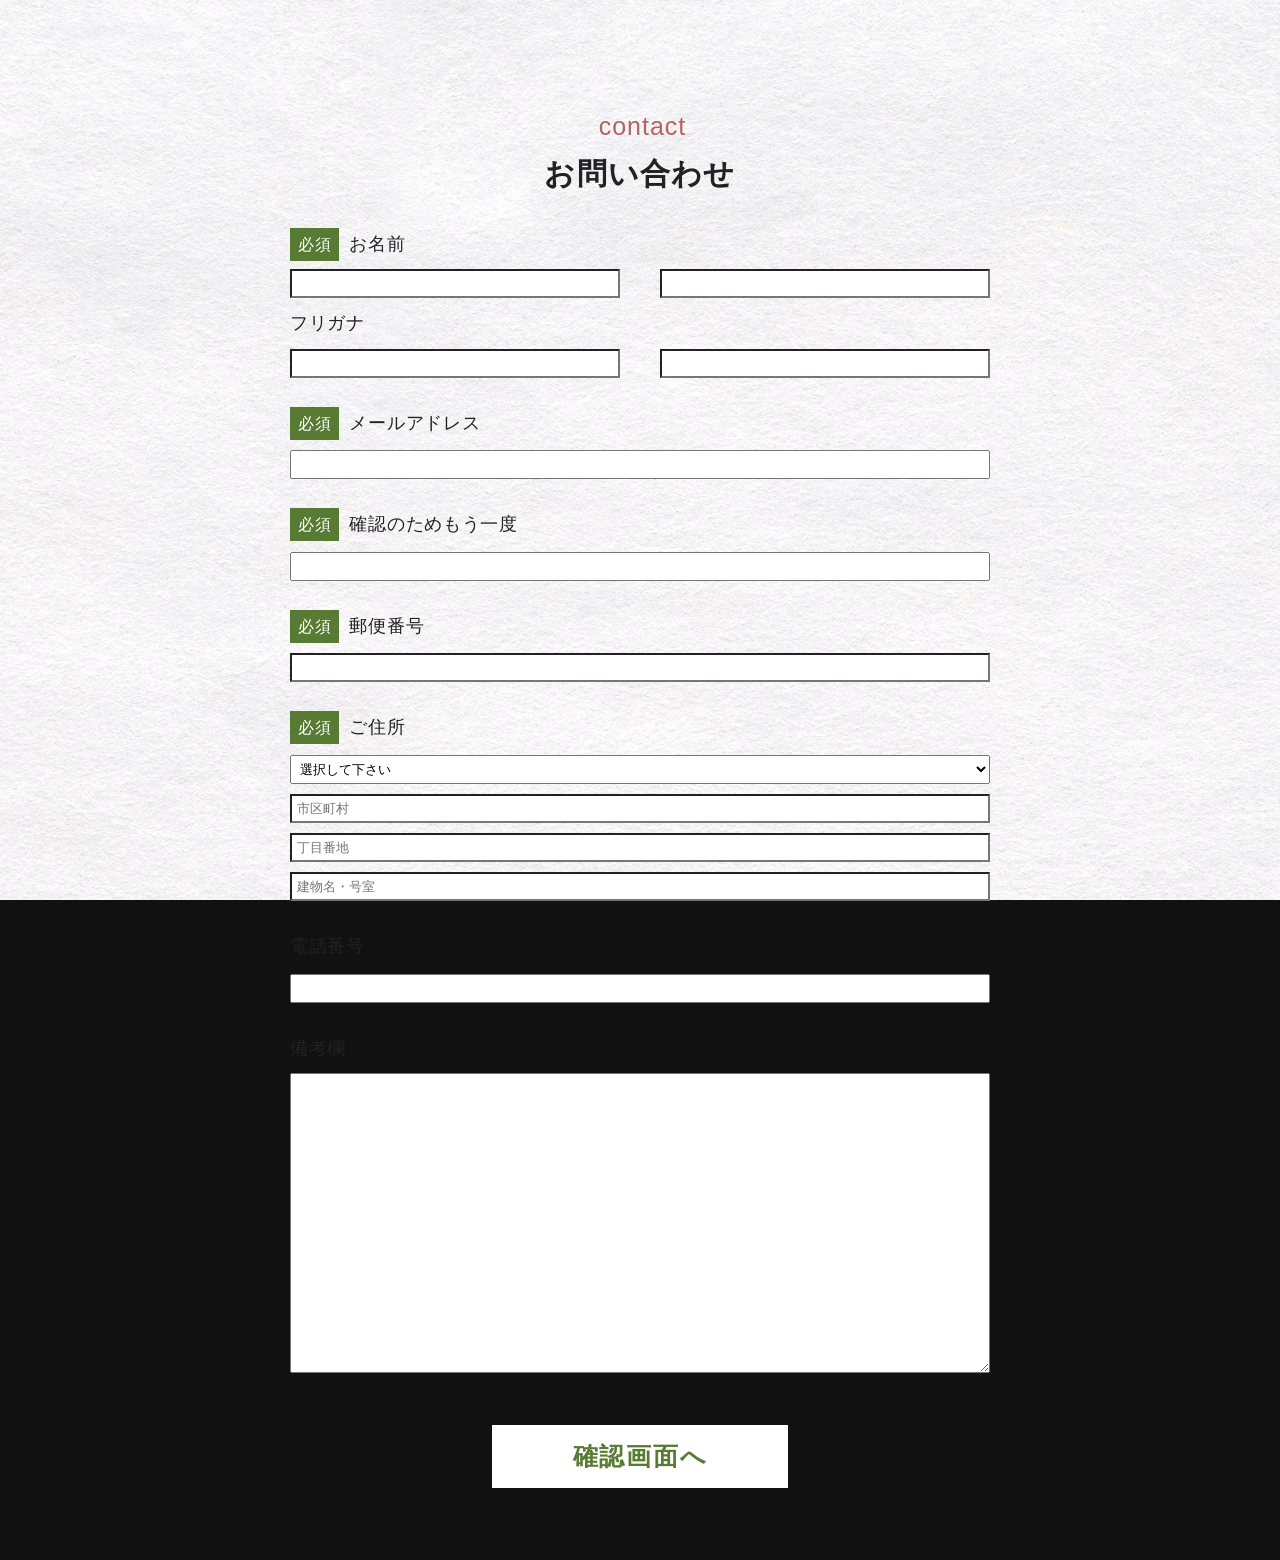
==== commit d89916db: "<update>メールフォームプロ調整" ====
--- a/contact/example.html
+++ b/contact/example.html
@@ -5,7 +5,7 @@
 <meta name="viewport" content="width=320,initial-scale=1.0,user-scalable=no">
 <title>Mailform Pro</title>
 <!--メールフォームプロ用CSS-->
-<link rel="stylesheet" href="mfp.statics/mailformpro.css" type="text/css">
+<!-- <link rel="stylesheet" href="mfp.statics/mailformpro.css" type="text/css"> -->
 <link rel="stylesheet" href="../css/reset.css">
 <link rel="stylesheet" href="../css/style.css">
 <!--/メールフォームプロ用CSS-->
@@ -15,11 +15,11 @@
 		<div id="wrapper" class="contact">
             <div class="contact__bg">
                 <div id="container" class="inner">
-                    <!-- <script type="text/javascript" src="examples/example.js"></script> -->
+        <!-- <script type="text/javascript" src="examples/example.js"></script> -->
         <!--メールフォームプロ-->
+        <form id="mailformpro" action="mailformpro/mailformpro.cgi" method="POST">
         <p class="contact__lead">contact</p>
         <h1 class="contact__ttl">お問い合わせ</h1>
-        <form id="mailformpro" action="mailformpro/mailformpro.cgi" method="POST">
         <dl class="mailform">
             <input type="hidden" name="お名前" data-unjoin="姓+ +名+（+セイ+ +メイ+）" value="">
             <dt class="mfp contact__term"><span class="must">必須</span>お名前</dt>
@@ -61,7 +61,7 @@
             <dt class="mfp contact__term"><span class="must">必須</span>郵便番号</dt>
             <dd class="mfp contact__desc">
                 <input type="hidden" name="ご住所" data-unjoin="〒+郵便番号+\n+都道府県+市区町村+丁目番地" value="">
-                <input class="contact__full" type="text" name="郵便番号" size="30" required="required" data-address="都道府県,市区町村,市区町村" autocomplete="off">
+                <input class="contact__full" type="text" name="郵便番号" size="30" required="required" data-address="都道府県,市区町村,市区町村" data-max="7" data-min="7" data-error-text="数字7文字で入力してください">
             </dd>
             <dt class="mfp contact__term"><span class="must">必須</span>ご住所</dt>
             <dd class="mfp contact__desc">
@@ -143,12 +143,12 @@
                 <textarea class="contact__full" name="備考欄" rows="60" cols="60"></textarea>
             </dd>
 
-            <dt class="mfp contact__term"><span class="must">必須</span>送信確認</dt>
+            <!-- <dt class="mfp contact__term"><span class="must">必須</span>送信確認</dt>
             <dd class="mfp contact__desc">
                 <label>
                     <input type="checkbox" required="required" data-exc="1" name="送信確認" value="送信チェック済み"> 上記送信内容を確認したらチェックを入れてください
                 </label>
-            </dd>
+            </dd> -->
         </dl>
         <div class="mfp_buttons">
             <button type="submit">確認画面へ</button>
@@ -160,4 +160,37 @@
             </div>
 		</div>
 	</body>
-</html>+</html>
+
+
+
+
+<!-- <div id="mfp_phase_confirm" style="display: block;">
+    <div id="mfp_phase_confirm_inner">
+        <h4>入力内容をご確認ください</h4>
+        <table id="mfp_confirm_table">
+            <tbody>
+                <tr class="mfp_achroma">
+                    <th id="th_mfp_element_0">お名前</th>
+                    <td id="td_mfp_element_0">,aaa aaa（ ）</td>
+                </tr>
+                <tr class="mfp_colored">
+                    <th id="th_mfp_element_5">メールアドレス</th>
+                    <td id="td_mfp_element_5">yuma.hori@postscape.jp</td>
+                </tr>
+                <tr class="mfp_achroma">
+                    <th id="th_mfp_element_7">ご住所</th>
+                    <td id="td_mfp_element_7">〒aaa<br>北海道aaaaaa</td>
+                </tr>
+                <tr class="mfp_colored">
+                    <th id="th_mfp_element_15">送信確認</th>
+                    <td id="td_mfp_element_15">送信チェック済み</td>
+                </tr>
+            </tbody>
+        </table>
+        <div class="mfp_buttons">
+            <button id="mfp_button_send" class="mfp_element_button" onclick="mfp.sendmail()">送信する</button>
+            <button id="mfp_button_cancel" class="mfp_element_button" onclick="mfp.cancel()">キャンセル</button>
+        </div>
+    </div>
+</div> -->
--- a/css/style.css
+++ b/css/style.css
@@ -222,4 +222,30 @@
 .g-nav__item a { display: block; padding: 15px; -webkit-transition: .3s; transition: .3s; }
 
 .g-nav__item a:hover { color: #587B34; }
+
+@media screen and (min-width: 769px) { .contact__bg { margin: 35px 0 0 !important; padding: 70px 0 !important; }
+  .contact .inner { width: 700px !important; }
+  .contact__lead { color: #B3655D !important; font-size: 25px !important; font-weight: 500 !important; letter-spacing: 0.04em !important; text-indent: 0.2em !important; text-align: center !important; }
+  .contact__ttl { font-size: 30px !important; font-weight: 600 !important; letter-spacing: 0.04em !important; text-align: center !important; }
+  .contact .mfp_err { display: none; text-align: left !important; margin: 5px 0px 0px 0px !important; padding: 3px 0px 5px 17px !important; color: #F00 !important; font-size: 12px !important; }
+  .contact .must { margin: 0 10px 0 0 !important; padding: 8px !important; background: #587B34 !important; color: #fff !important; font-size: 16px !important; }
+  .contact__term { margin: 30px 0 0 !important; }
+  .contact__desc { margin: 10px 0 0 !important; }
+  .contact__block01 { display: -webkit-box !important; display: -ms-flexbox !important; display: flex !important; -webkit-box-pack: justify !important; -ms-flex-pack: justify !important; justify-content: space-between !important; -webkit-box-align: center !important; -ms-flex-align: center !important; align-items: center !important; }
+  .contact__name { width: 330px !important; padding: 5px !important; }
+  .contact__full { width: 100% !important; padding: 5px !important; }
+  .contact__full + .contact__full { margin: 10px 0 0 !important; }
+  .contact textarea { height: 300px !important; }
+  .contact .mfp_buttons { margin: 40px auto 0 !important; display: -webkit-box; display: -ms-flexbox; display: flex; -webkit-box-pack: justify; -ms-flex-pack: justify; justify-content: space-between; -webkit-box-align: center; -ms-flex-align: center; align-items: center; -webkit-box-orient: horizontal; -webkit-box-direction: reverse; -ms-flex-direction: row-reverse; flex-direction: row-reverse; }
+  .contact .mfp_buttons button { width: 300px !important; margin: auto; display: block !important; position: relative !important; padding: 15px 0 !important; border: 2px solid #111 !important; color: #587B34 !important; display: block !important; font-size: 25px !important; font-weight: 600 !important; text-align: center !important; overflow: hidden !important; z-index: 1 !important; letter-spacing: 0.07em !important; background-color: #fff !important; }
+  .contact .mfp_buttons button::before { position: absolute !important; top: 0 !important; left: 0 !important; width: 100% !important; height: 100% !important; background: #587B34 !important; -webkit-transform: translateY(-100%) !important; transform: translateY(-100%) !important; -webkit-transition: 0.3s ease-in-out !important; transition: 0.3s ease-in-out !important; z-index: -1 !important; content: "" !important; }
+  .contact .mfp_buttons button:hover { cursor: pointer !important; color: #fff !important; border: 2px solid #587B34 !important; }
+  .contact .mfp_buttons button:hover::before { -webkit-transform: translateY(0) !important; transform: translateY(0) !important; }
+  .contact .mfp_buttons #mfp_button_cancel { color: #B3655D !important; }
+  .contact .mfp_buttons #mfp_button_cancel::before { background: #B3655D !important; }
+  .contact .mfp_buttons #mfp_button_cancel:hover { color: #fff !important; border: 2px solid #B3655D !important; }
+  .contact h4 { margin: 0 0 10px; color: #587B34; font-size: 25px; font-weight: bold; text-align: center; letter-spacing: .04em; }
+  .contact tr { border-bottom: 1px solid; }
+  .contact th { width: 350px; padding: 20px 0; font-size: 20px; text-align: center; vertical-align: middle; letter-spacing: .04em; }
+  .contact td { width: 350px; padding: 20px 0; font-size: 20px; text-align: center; vertical-align: middle; letter-spacing: .04em; } }
 /*# sourceMappingURL=style.css.map */
